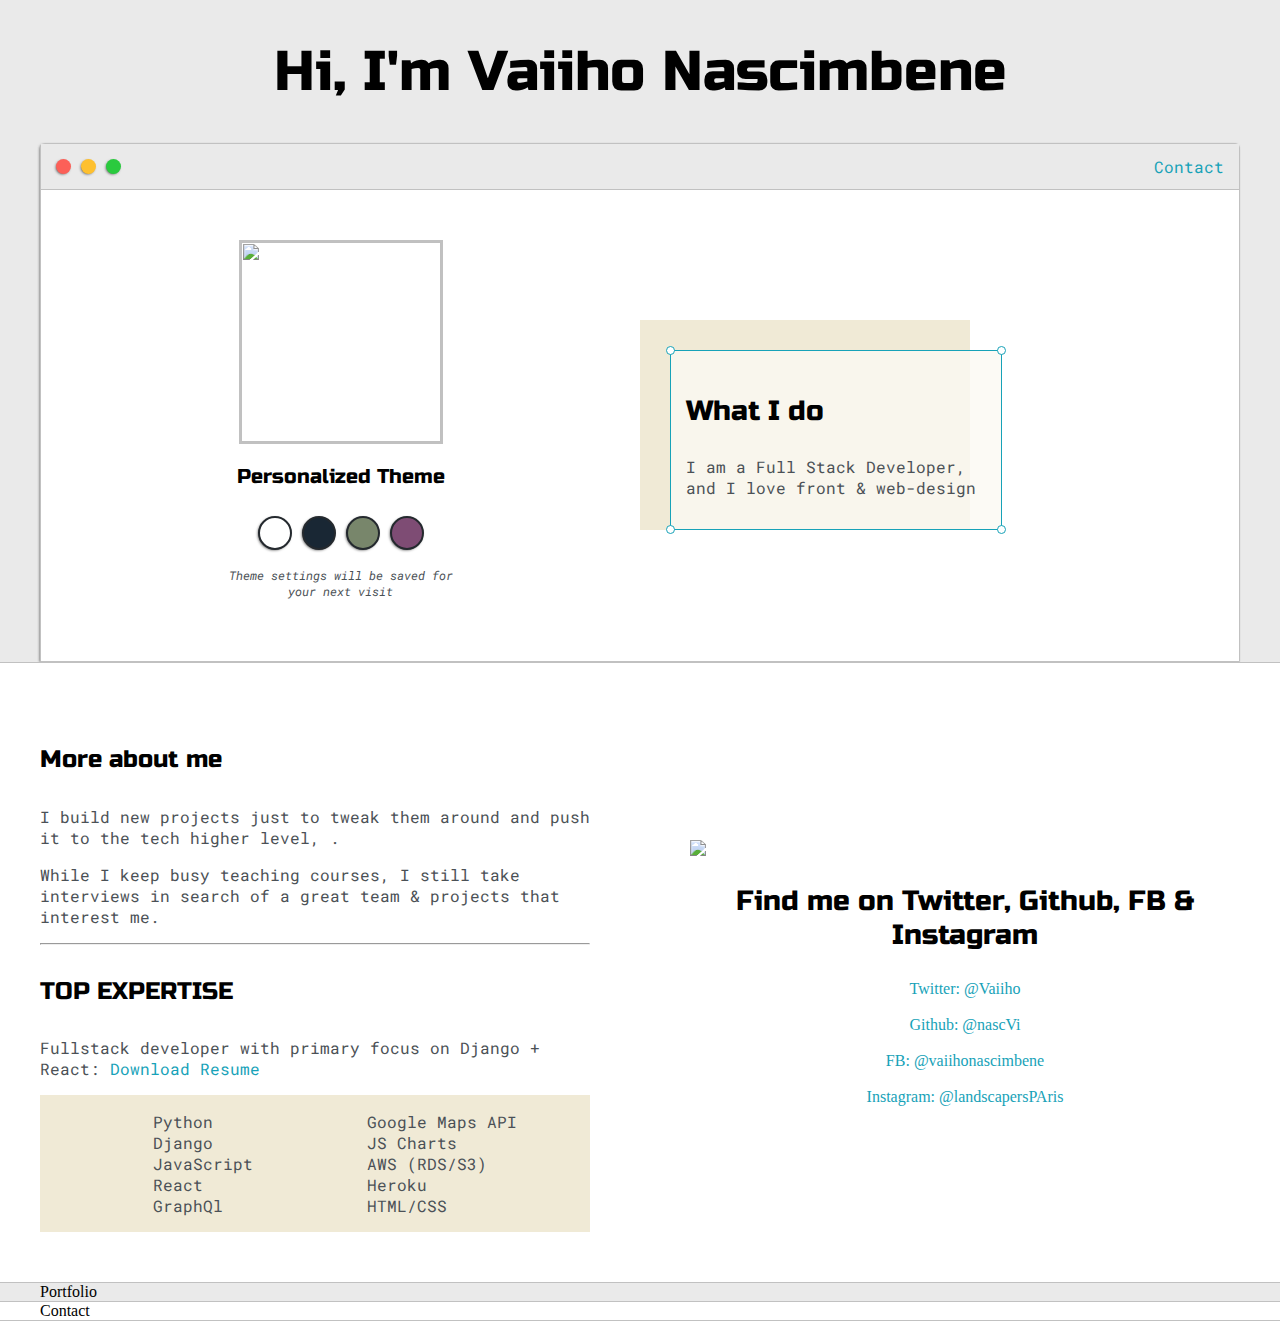
==== index.html @ 9cf94427 "initial" ====
<!DOCTYPE html>
<html>
<head>
    <title>Vaiiho Nascimbene</title>

    <meta name="viewport" content="width=device-width, intial-scale=1, maximum-scale=1, minimum-scale=1" />
    <link href="https://fonts.googleapis.com/css2?family=Roboto+Mono:wght@500&family=Russo+One&display=swap" rel="stylesheet"> 
    <link rel="stylesheet" type="text/css" href="default.css">
</head>
<body>
    <section class="s1">
        <div class="main-container">
          <div class="greating-wrapper">
            <h1>Hi, I'm Vaiiho Nascimbene</h1>
          </div>
          
          
          <div class="intro-wrapper">
            <div class="nav-wrapper">
                <div class="dots-wrapper">
                    <div id="dot1" class="browser-dot"></div>
                    <div id="dot2" class="browser-dot"></div>
                    <div id="dot3" class="browser-dot"></div>
                </div>
                
                <ul id="navigation">

                    <li><a href="#">Contact</a></li>
                </ul>
            </div>

            <div class="left-column">
                <img id="profile_pic" src="images/Dennis.jpg" />
                <h5 style="text-align: center; line-height: 0;">Personalized Theme</h5>
                
                <div id="theme-options-wrapper">
                    <div id="light-mode" class="theme-dot"></div>
                    <div id="blue-mode" class="theme-dot"></div>
                    <div id="green-mode" class="theme-dot"></div>
                    <div id="purple-mode" class="theme-dot"></div>
                </div>

                <p id="settings-note">Theme settings will be saved for<br> your next visit
                </p>
            </div>

            <div class="right-column">
              <div id="preview-shadow">
                  <div id="preview">
                      <div id="corner-tl" class="corner"></div>
                      <div id="corner-tr" class="corner"></div>
                      
                      <h3>What I do</h3>
                      <p>I am a Full Stack Developer, and I love front & web-design</p>
                      <div id="corner-bl" class="corner"></div>
                      <div id="corner-br" class="corner"></div>
                    </div>
                  </div>
              </div>  
            </div>
        </div>
    </section>

    <section class="s2">
        <div class="main-container">
            <div class="about-wrapper">
                <div class="about-me">
                    <h4>More about me</h4>
                    <p>I build new projects just to tweak them around 
                        and push it to the tech higher level, .</p>

                    <p>While I keep busy teaching courses, I still take interviews in search of a great team & projects that interest me.</p>
                    
                    <hr>

                    <h4>TOP EXPERTISE</h4>

                    <p>Fullstack developer with primary focus on Django + React: <a target="_blank" href="resume.pdf">Download Resume</a></p>
                    
                    <div id="skills">
                        <ul>
                            <li>Python</li>
                            <li>Django</li>
                            <li>JavaScript</li>
                            <li>React</li>
                            <li>GraphQl</li>
                        </ul>
                        
                        <ul>
                            <li>Google Maps API</li>
                            <li>JS Charts</li>
                            <li>AWS (RDS/S3)</li>
                            <li>Heroku</li>
                            <li>HTML/CSS</li>
                        </ul>
                    </div>
                </div>

                <div class="social-links">
                    <img id="social_img" src="images/follow.jpg"/>
                    <h3>Find me on Twitter, Github, FB & Instagram</h3>
    
                    <a target="_blank" href="#">
                        Twitter: @Vaiiho
                    </a>
                    <br>
                    <a target="_blank" href="#">
                        Github: @nascVi
                    </a>
                    <br>
                    <a target="_blank" href="#">
                        FB: @vaiihonascimbene
                    </a>
                    <br>
                    <a target="_blank" href="#">
                        Instagram: @landscapersPAris
                    </a>
                </div>
            </div>
        </div>
    </section>

    <section class="s1">
        <div class="main-container">
        Portfolio
        </div>
    </section>

    <section class="s2">
        <div class="main-container">
        Contact
        </div>
    </section>
</body>
</html>
---- default.css ----
:root {
    --mainColor: #eaeaea;
    --secondaryColor: #fff;

    --borderColor: #c1c1c1;

    --mainText: black;
    --secondaryText: #4b5156;
    
    --themeDotBorder: #24292e;

    --previewBg: rgb(251,249,243,0.8);
    --previewShadow: #f0ead6;
}

html, body {
    padding: 0;
    margin: 0;
}

h1, h2, h3, h4, h5, h6, strong{
    color: var(--mainText);
    font-family: 'Russo One', sans-serif;
    font-weight: 500;
}

p, li, span, label, input, textarea {
    color: var(--secondaryText);
    font-family: 'Roboto Mono', monospace;
}

a {
    text-decoration: none;
    color: #17a2b8;
}

ul {
    list-style: none;
}

h1{font-size: 56px;}
h2{font-size: 36px;}
h3{font-size: 28px;}
h4{font-size: 24px;}
h5{font-size: 20px;}
h6{font-size: 16px;}


.s1 {
    background-color: var(--mainColor);
    border-bottom:1px solid var(--borderColor);
    overflow: auto;
}

.s2 {
    background-color: var(--secondaryColor);
    border-bottom:1px solid var(--borderColor);
    overflow: auto;
}

.main-container{
    width: 1200px;
    margin: 0 auto;
}

.greating-wrapper {
    display: grid;
    text-align: center;
    align-content: center;
    min-height: 1   0em;
}

.intro-wrapper {
    background-color: var(--secondaryColor);
    border: 1px solid var(--borderColor);
    border-radius: 5px 5px 0 0;

    -webkit-box-shadow: -1px 1px 3px -1px rgba(0,0,0,0.75);
    -moz-box-shadow: -1px 1px 3px -1px rgba(0,0,0,0.75);
    box-shadow: -1px 1px 3px -1px rgba(0,0,0,0.75);

    display: grid;
    grid-template-columns: 1fr 1fr;
    grid-template-areas: 
        'nav-wrapper nav-wrapper'
        'left-column right-column'
    ;
}

.nav-wrapper {
    grid-area: nav-wrapper;
    border-bottom:  1px solid var(--borderColor);
    display: flex;
    justify-content: space-between;
    align-items: center;
    background-color: var(--mainColor);
}

#navigation {
    margin: 0;
    padding: 10px;
}

#navigation li {
    display: inline-block;
    margin-right: 5px;
    margin-left: 5px;
}

.dots-wrapper {
    display: flex;
    padding: 10px;
}

#dot1 {
    background-color: #FC6058;
}

#dot2 {
    background-color: #FEC02F;
}

#dot3 {
    background-color: #2ACA3E;
}

.browser-dot {
    background-color: black;
    height: 15px;
    width: 15px;
    border-radius: 50%;
    margin: 5px;

    -webkit-box-shadow: -1px 1px 3px -1px rgba(0,0,0,0.75);
    -moz-box-shadow: -1px 1px 3px -1px rgba(0,0,0,0.75);
    box-shadow: -1px 1px 3px -1px rgba(0,0,0,0.75);
}


.left-column {
    grid-area: left-column;
    padding-top: 50px;
    padding-bottom: 50px;
}

#profile_pic {
    display: block;
    margin: 0 auto;

    height: 200px;
    width: 200px;
    object-fit: cover;
    border: 2px solid var(--borderColor);
}

#theme-options-wrapper{
    display: flex;
    justify-content: center;
}

.theme-dot {
    height: 30px;
    width: 30px;
    background-color: black;
    border-radius: 50%;

    margin: 5px;
    border: 2px solid var(--themeDotBorder);

    -webkit-box-shadow: -1px 1px 3px -1px rgba(0,0,0,0.75);
    -moz-box-shadow: -1px 1px 3px -1px rgba(0,0,0,0.75);
    box-shadow: -1px 1px 3px -1px rgba(0,0,0,0.75);
    
    cursor: pointer;
}

.theme-dot:hover {
    border-width: 5px;
}

#light-mode {
    background-color: #fff;
}

#blue-mode {
    background-color: #192734;
}

#green-mode {
    background-color: #78866b;
}

#purple-mode {
    background-color: #7E4C74;
}

#settings-note {
    font-size: 12px;
    font-style: italic;
    text-align: center;
}

.right-column {
    grid-area: right-column;
    display: grid;
    align-content: center;

    padding-top: 50px;
    padding-bottom: 50px;
}

#preview {
    width: 300px;
    border: 1.5px solid #17a2b8;
    background-color: var(--previewBg);
    padding: 15px;
    position: relative;
}

#preview-shadow{
    background-color: var(--previewShadow);
    width: 300px;
    height: 180px;
    padding-left: 30px;
    padding-top: 30px;
}

.corner{
    width: 7px;
    height: 7px;
    border-radius: 50%;
    border: 1.5px solid #17a2b8;
    background-color: #fff;
    position: absolute;
}

#corner-tl {
    top: -5px;
    left: -5px;
}

#corner-tr {
    top: -5px;
    right: -5px;
}

#corner-bl {
    bottom: -5px;
    right: -5px;
}

#corner-br {
    bottom: -5px;
    left: -5px;
}

.about-wrapper {
    display: grid;
    grid-template-columns: repeat(auto-fit, minmax(320px, 1fr));
    padding-bottom: 50px;
    padding-top: 50px;
    gap: 100px;
}

#skills {
    display: flex;
    justify-content: space-evenly;
    background-color: var(--previewShadow);
}

.social-links{
    display: grid;
    align-content: center;
    text-align: center;
}

#social_img{
    width: 100%;

}

@media screen and (max-width: 1200px){
    .main-container {
        width: 95%;
    }
}

@media screen and (max-width: 800px){
    .intro-wrapper {
        grid-template-columns: 1fr;
        grid-template-areas: 
            'nav-wrapper'
            'left-column' 
            'right-column'
        ;
    }

    .right-column{
        justify-content: center;
    }
}
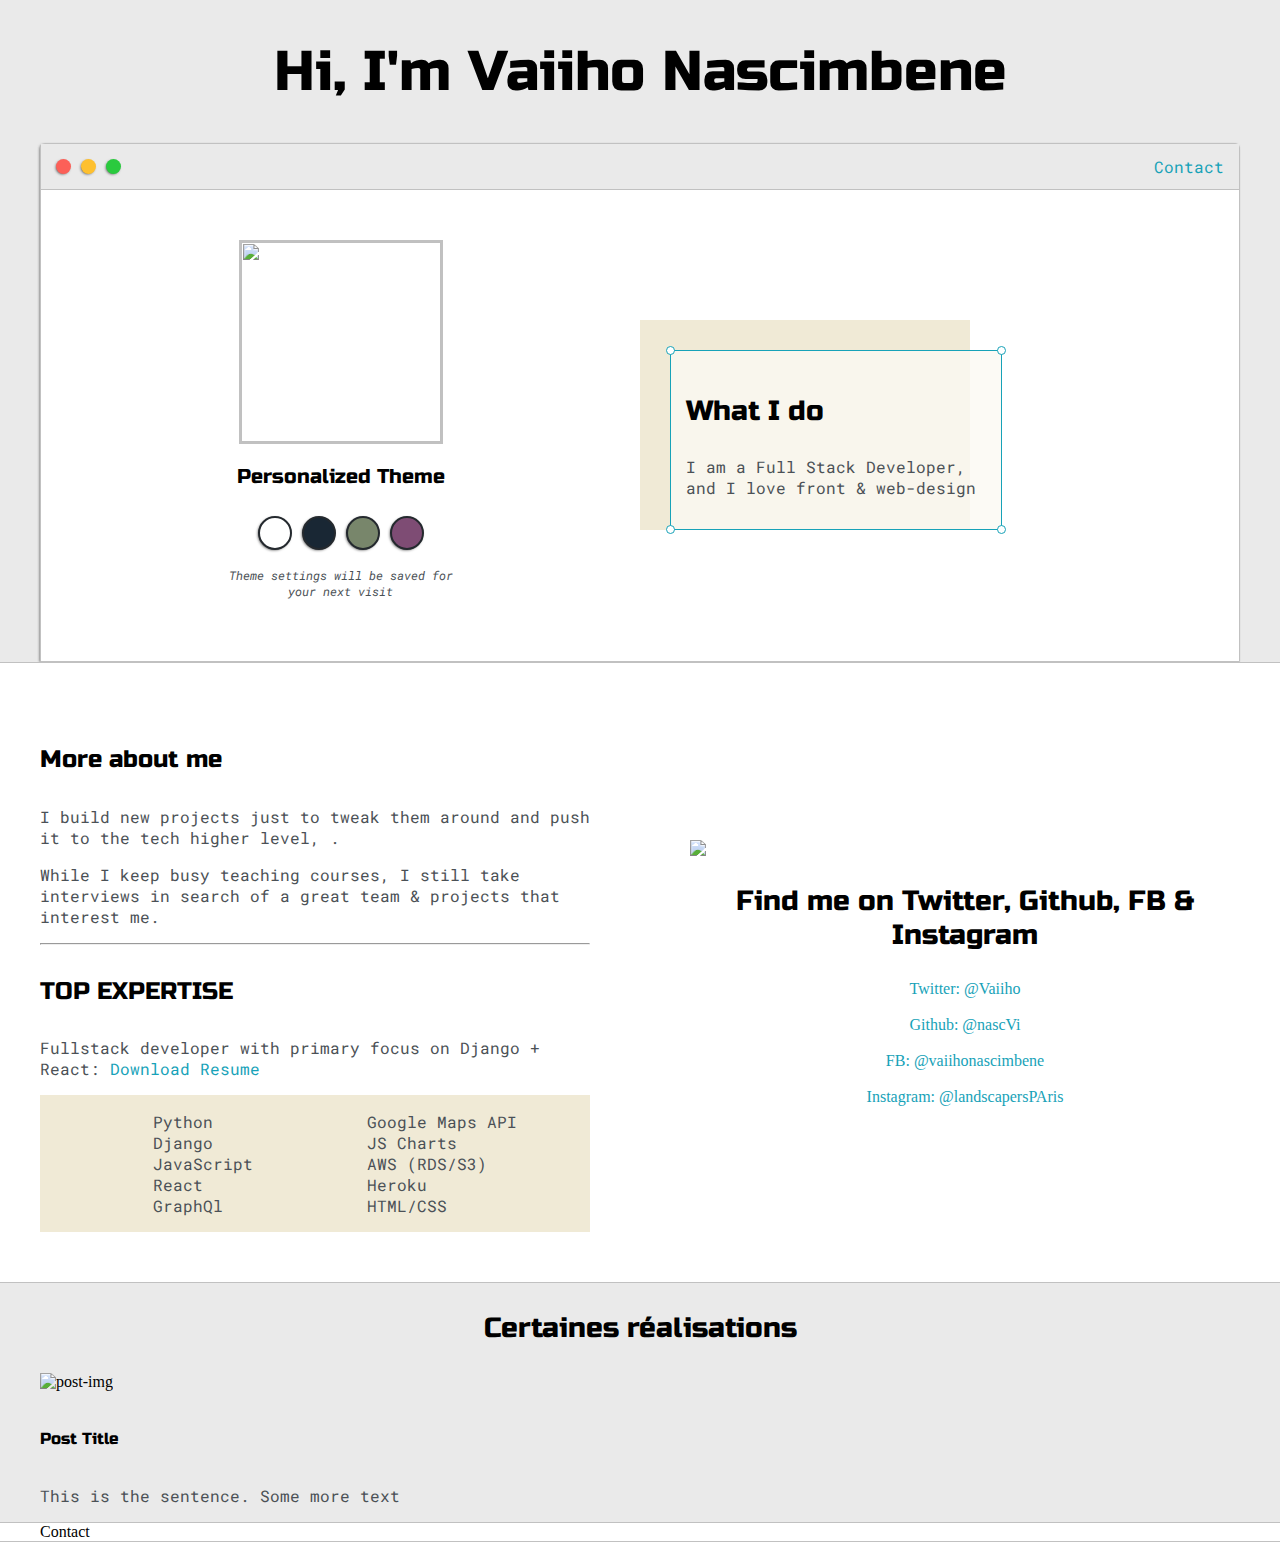
==== commit 65e0cde7: "folio ☄" ====
--- a/index.html
+++ b/index.html
@@ -122,7 +122,18 @@
 
     <section class="s1">
         <div class="main-container">
-        Portfolio
+            <h3 style="text-align: center;">Certaines réalisations</h3>
+            
+            <div class="post-wrapper">
+                <div class="post">
+                    <img src="images/Dennis.jpg" alt="post-img">
+                    <div class="post-preview">
+                        <h6 class="post-title">Post Title</h6>
+                        <p class="post-intro">This is the sentence. 
+                            Some more text</p>
+                    </div>    
+                </div>
+            </div>
         </div>
     </section>
 
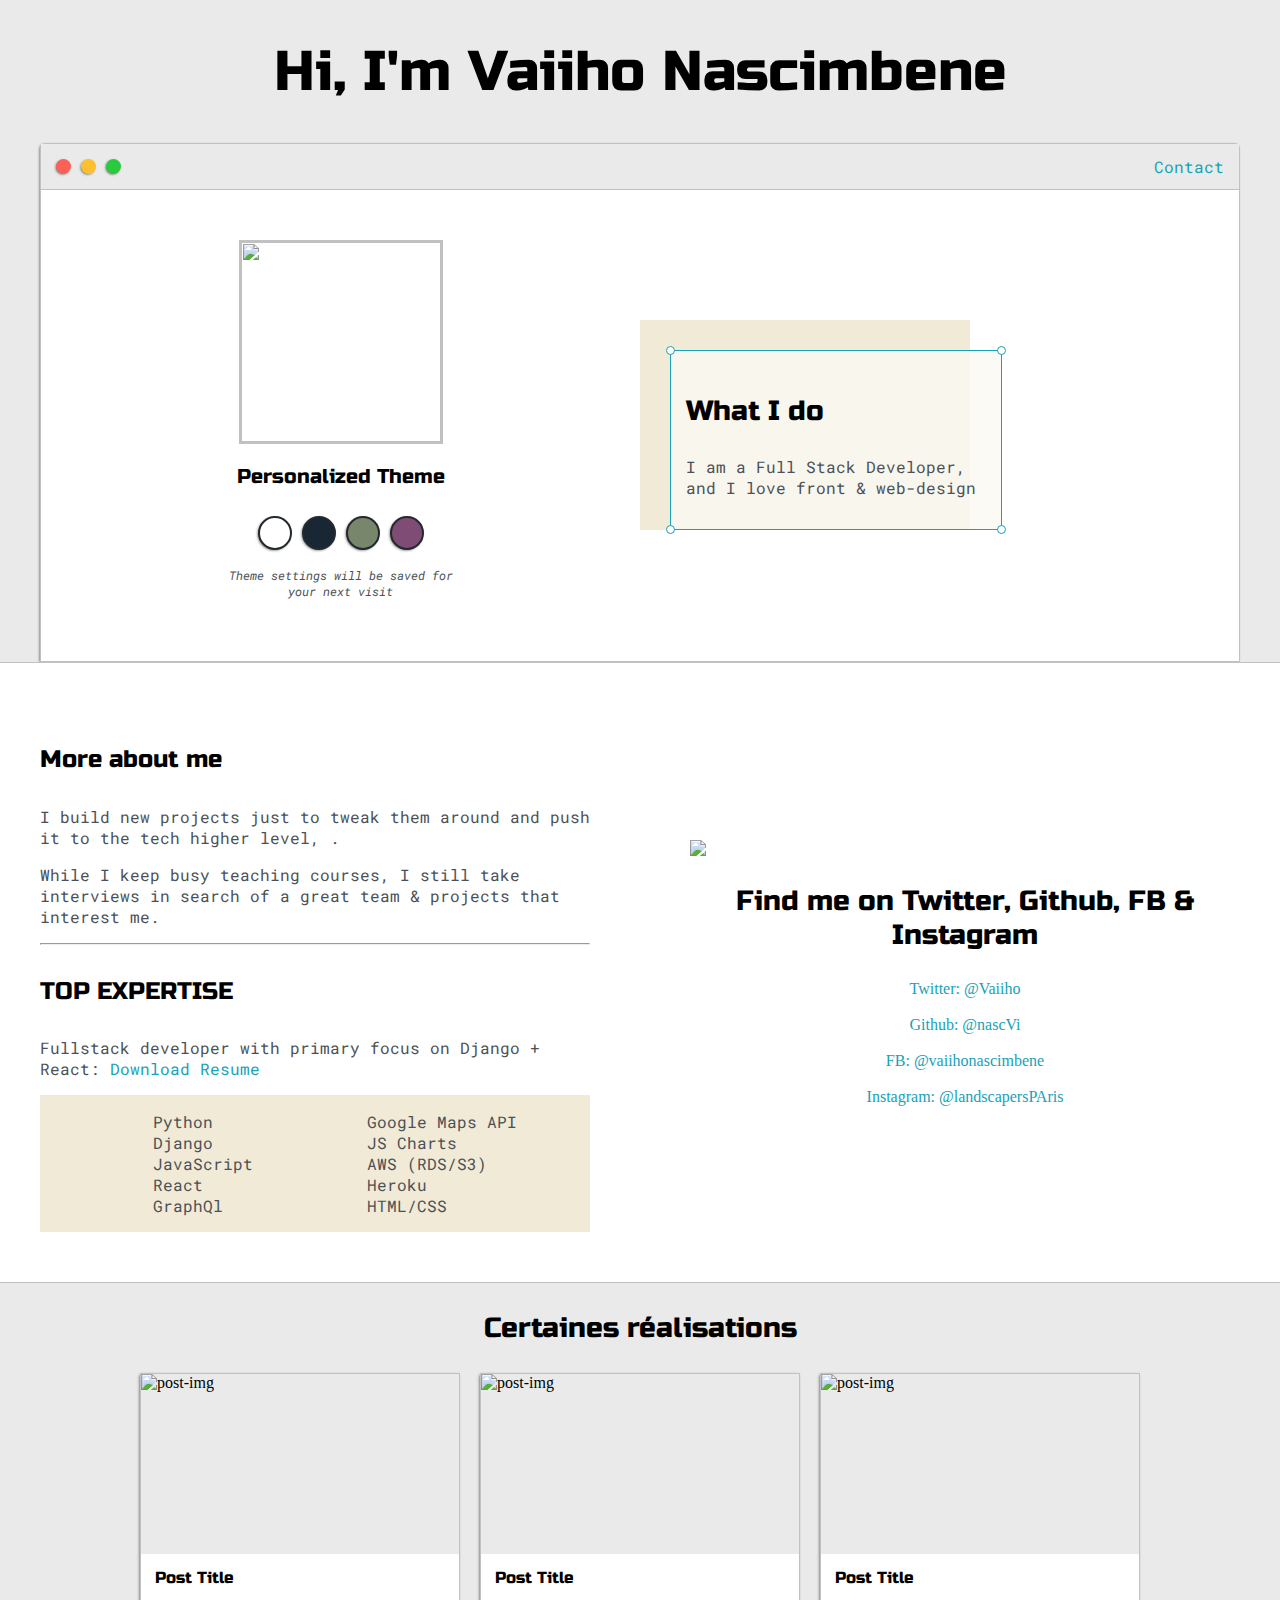
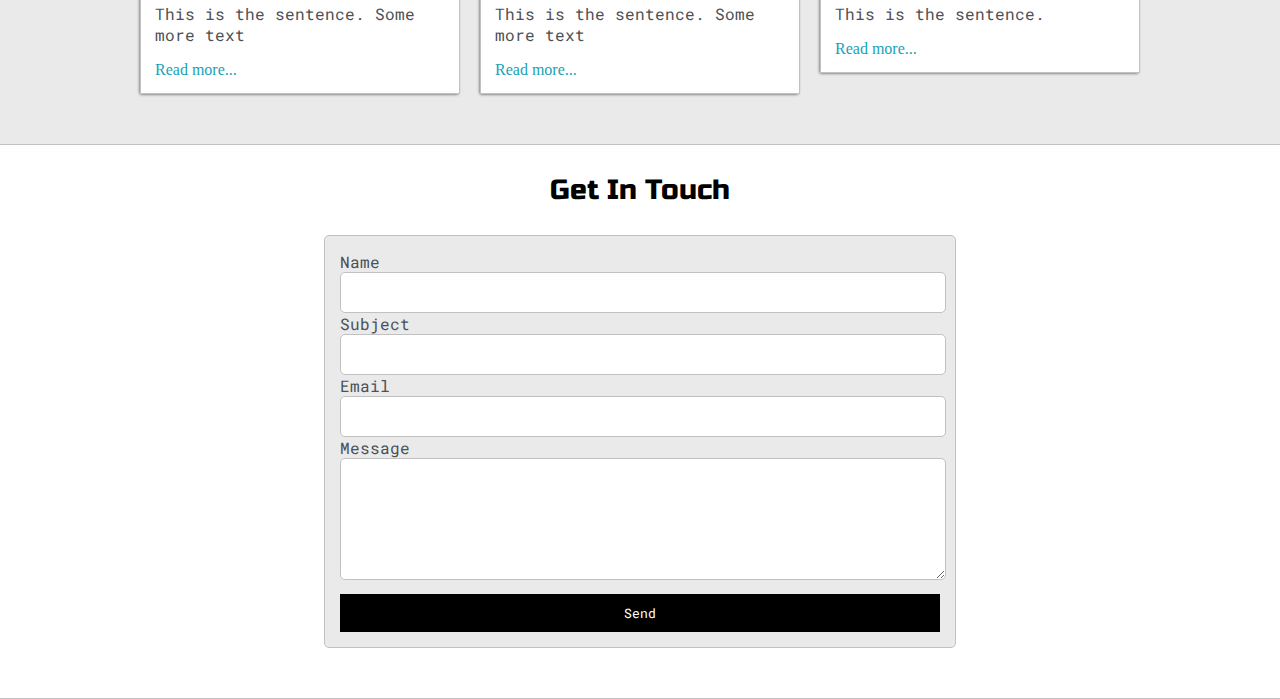
==== commit 16d7bf87: "form + style 🎭" ====
--- a/index.html
+++ b/index.html
@@ -125,13 +125,41 @@
             <h3 style="text-align: center;">Certaines réalisations</h3>
             
             <div class="post-wrapper">
-                <div class="post">
-                    <img src="images/Dennis.jpg" alt="post-img">
-                    <div class="post-preview">
-                        <h6 class="post-title">Post Title</h6>
-                        <p class="post-intro">This is the sentence. 
-                            Some more text</p>
-                    </div>    
+
+                <div>
+                    <!-- Extra div necessary not to have an extra grey space at the bottom -->
+                    <div class="post">
+                        <img class="thumbnail" src="images/Dennis.jpg" alt="post-img">
+                        <div class="post-preview">
+                            <h6 class="post-title">Post Title</h6>
+                            <p class="post-intro">This is the sentence. 
+                                Some more text</p>
+                            <a href="#">Read more...</a>
+                        </div>    
+                    </div>
+                </div>
+                <div>
+                    <!-- Extra div necessary not to have an extra grey space at the bottom -->
+                    <div class="post">
+                        <img class="thumbnail" src="images/Dennis.jpg" alt="post-img">
+                        <div class="post-preview">
+                            <h6 class="post-title">Post Title</h6>
+                            <p class="post-intro">This is the sentence. 
+                                Some more text</p>
+                            <a href="#">Read more...</a>
+                        </div>    
+                    </div>
+                </div>
+                <div>
+                    <!-- Extra div necessary not to have an extra grey space at the bottom -->
+                    <div class="post">
+                        <img class="thumbnail" src="images/Dennis.jpg" alt="post-img">
+                        <div class="post-preview">
+                            <h6 class="post-title">Post Title</h6>
+                            <p class="post-intro">This is the sentence.</p>
+                            <a href="#">Read more...</a>
+                        </div>    
+                    </div>
                 </div>
             </div>
         </div>
@@ -139,7 +167,23 @@
 
     <section class="s2">
         <div class="main-container">
-        Contact
+        <h3 style="text-align: center;">Get In Touch</h3>
+        <form id="contact-form">
+            <label>Name</label>
+            <input class="input-field" type="text" name="name">
+
+            <label>Subject</label>
+            <input class="input-field" type="text" name="subject">
+            
+            <label>Email</label>
+            <input class="input-field" type="text" name="email">
+            
+            <label>Message</label>
+            <textarea class="input-field" name="message" ></textarea>
+
+            <input id="submit-btn" type="submit" value="Send">
+
+        </form>
         </div>
     </section>
 </body>
--- a/default.css
+++ b/default.css
@@ -11,6 +11,8 @@
 
     --previewBg: rgb(251,249,243,0.8);
     --previewShadow: #f0ead6;
+
+    --buttonColor: black;
 }
 
 html, body {
@@ -277,6 +279,84 @@
 #social_img{
     width: 100%;
 
+}
+
+.post-wrapper {
+    display: grid;
+    grid-template-columns: repeat(auto-fit, 320px);
+    gap: 20px;
+    justify-content: center;
+    padding-bottom: 50px;
+}
+
+.post {
+    border: 1px solid var(--borderColor);
+    -webkit-box-shadow: -1px 1px 3px -1px rgba(0,0,0,0.75);
+    -moz-box-shadow: -1px 1px 3px -1px rgba(0,0,0,0.75);
+    box-shadow: -1px 1px 3px -1px rgba(0,0,0,0.75);
+}
+
+.thumbnail {
+    display: block;
+    width: 100%;
+    height: 180px;
+    object-fit: cover;
+}
+
+.post-preview {
+    background-color: #fff;
+    padding: 14px;
+}
+
+.post-title {
+    color: black;
+    margin: 0;
+}
+
+.post-intro {
+    color: #4b5156;
+    font-size: 16px;
+}
+
+#contact-form {
+    display: block;
+    max-width: 600px;
+    margin: 0 auto;
+    border: 1px solid var(--borderColor);
+    padding: 15px;
+    border-radius: 5px;
+    background-color: var(--mainColor);
+    margin-bottom: 50px;
+
+}
+
+#contact-form label {
+    line-height: 2.7em;
+}
+
+#contact-form textarea {
+    min-height: 100px;
+    font-size: 14px;
+}
+
+.input-field {
+    width: 100%;
+    padding-top: 10px;
+    padding-bottom: 10px;
+    background-color: var(--secondaryColor);
+    border-radius: 5px;
+    border: 1px solid var(--borderColor);
+    font-size: 14px;
+}
+
+#submit-btn {
+    margin-top: 10px;
+    width: 100%;
+    padding-top: 10px;
+    padding-bottom: 10px;
+    color: #fff;
+    background-color: var(--buttonColor);
+    border: none;
 }
 
 @media screen and (max-width: 1200px){
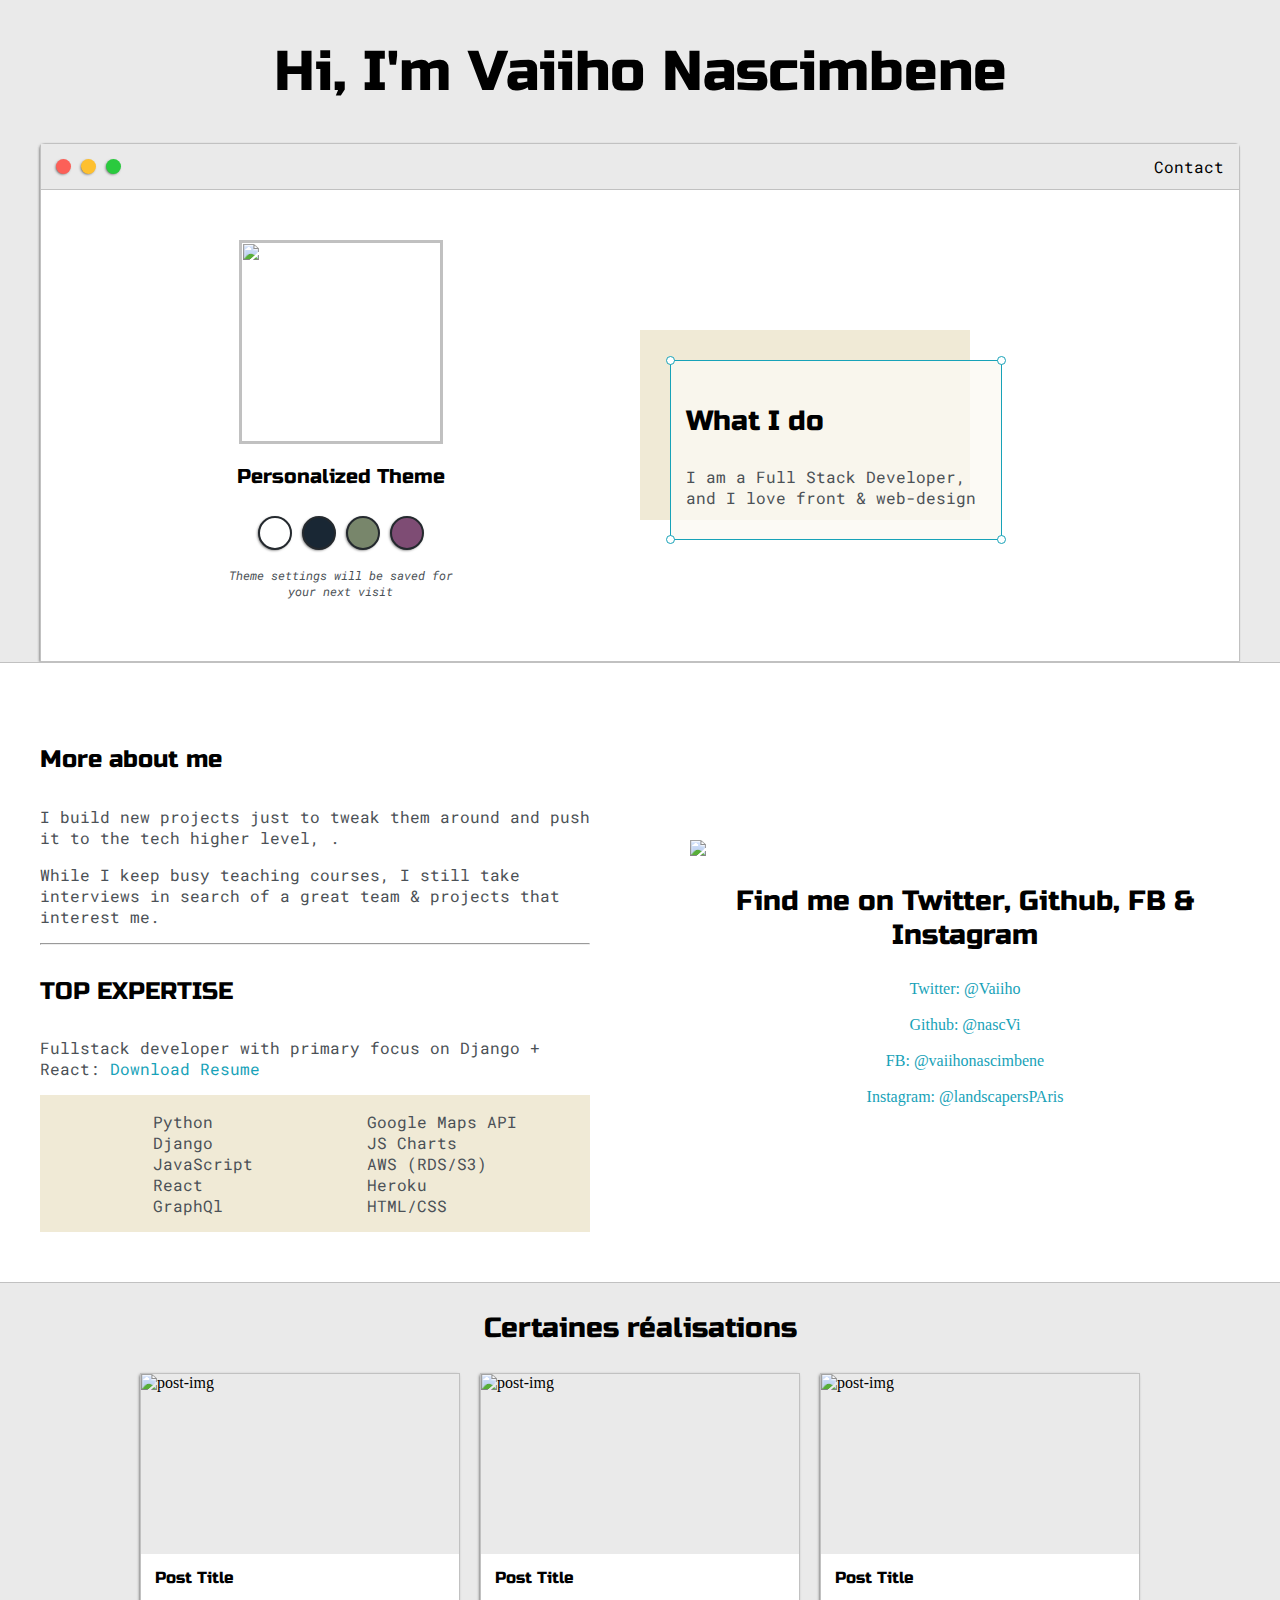
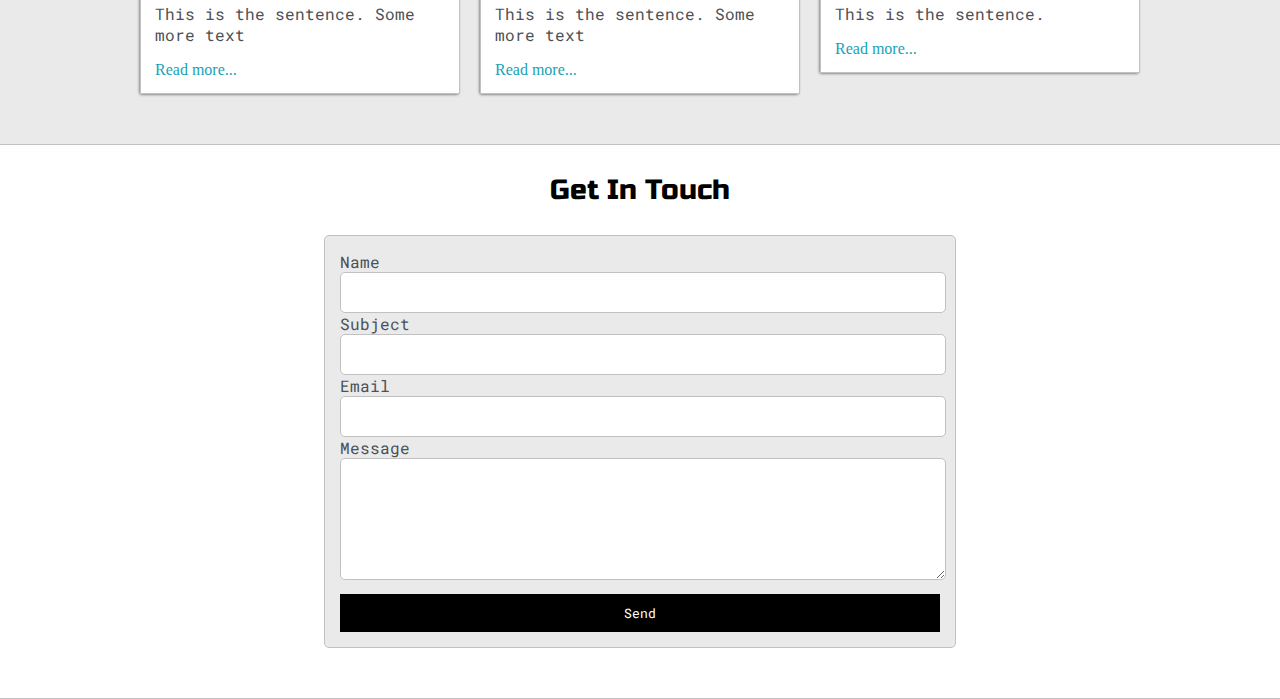
==== commit 14eeebf6: "dynamic colors 🍬" ====
--- a/index.html
+++ b/index.html
@@ -5,7 +5,10 @@
 
     <meta name="viewport" content="width=device-width, intial-scale=1, maximum-scale=1, minimum-scale=1" />
     <link href="https://fonts.googleapis.com/css2?family=Roboto+Mono:wght@500&family=Russo+One&display=swap" rel="stylesheet"> 
-    <link rel="stylesheet" type="text/css" href="default.css">
+    <!-- default theme style -->
+
+	<link rel="stylesheet" type="text/css" href="default.css">
+	<link id="theme-style" rel="stylesheet" type="text/css" href="">
 </head>
 <body>
     <section class="s1">
@@ -30,14 +33,14 @@
             </div>
 
             <div class="left-column">
-                <img id="profile_pic" src="images/Dennis.jpg" />
+                <img id="profile_pic" src="images/Vaiiho.png" />
                 <h5 style="text-align: center; line-height: 0;">Personalized Theme</h5>
                 
                 <div id="theme-options-wrapper">
-                    <div id="light-mode" class="theme-dot"></div>
-                    <div id="blue-mode" class="theme-dot"></div>
-                    <div id="green-mode" class="theme-dot"></div>
-                    <div id="purple-mode" class="theme-dot"></div>
+                    <div data-mode="light" id="light-mode" class="theme-dot"></div>
+                    <div data-mode="blue" id="blue-mode" class="theme-dot"></div>
+                    <div data-mode="green" id="green-mode" class="theme-dot"></div>
+                    <div data-mode="purple" id="purple-mode" class="theme-dot"></div>
                 </div>
 
                 <p id="settings-note">Theme settings will be saved for<br> your next visit
@@ -129,7 +132,19 @@
                 <div>
                     <!-- Extra div necessary not to have an extra grey space at the bottom -->
                     <div class="post">
-                        <img class="thumbnail" src="images/Dennis.jpg" alt="post-img">
+                        <img class="thumbnail" src="images/Vaiiho.png" alt="post-img">
+                        <div class="post-preview">
+                            <h6 class="post-title">Post Title</h6>
+                            <p class="post-intro">This is the sentence. 
+                                Some more text</p>
+                            <a href="post.html">Read more...</a>
+                        </div>    
+                    </div>
+                </div>
+                <div>
+                    <!-- Extra div necessary not to have an extra grey space at the bottom -->
+                    <div class="post">
+                        <img class="thumbnail" src="images/Vaiiho.png" alt="post-img">
                         <div class="post-preview">
                             <h6 class="post-title">Post Title</h6>
                             <p class="post-intro">This is the sentence. 
@@ -141,19 +156,7 @@
                 <div>
                     <!-- Extra div necessary not to have an extra grey space at the bottom -->
                     <div class="post">
-                        <img class="thumbnail" src="images/Dennis.jpg" alt="post-img">
-                        <div class="post-preview">
-                            <h6 class="post-title">Post Title</h6>
-                            <p class="post-intro">This is the sentence. 
-                                Some more text</p>
-                            <a href="#">Read more...</a>
-                        </div>    
-                    </div>
-                </div>
-                <div>
-                    <!-- Extra div necessary not to have an extra grey space at the bottom -->
-                    <div class="post">
-                        <img class="thumbnail" src="images/Dennis.jpg" alt="post-img">
+                        <img class="thumbnail" src="images/Vaiiho.png" alt="post-img">
                         <div class="post-preview">
                             <h6 class="post-title">Post Title</h6>
                             <p class="post-intro">This is the sentence.</p>
@@ -186,5 +189,6 @@
         </form>
         </div>
     </section>
+	<script type="text/javascript" src="script.js"></script>
 </body>
 </html>--- a/default.css
+++ b/default.css
@@ -18,6 +18,10 @@
 html, body {
     padding: 0;
     margin: 0;
+}
+
+body *{
+	transition: 0.3s;
 }
 
 h1, h2, h3, h4, h5, h6, strong{
@@ -103,6 +107,11 @@
     padding: 10px;
 }
 
+
+#navigation a {
+    color: var(--mainText);
+}
+
 #navigation li {
     display: inline-block;
     margin-right: 5px;
@@ -222,7 +231,7 @@
 #preview-shadow{
     background-color: var(--previewShadow);
     width: 300px;
-    height: 180px;
+    height: 160px;
     padding-left: 30px;
     padding-top: 30px;
 }
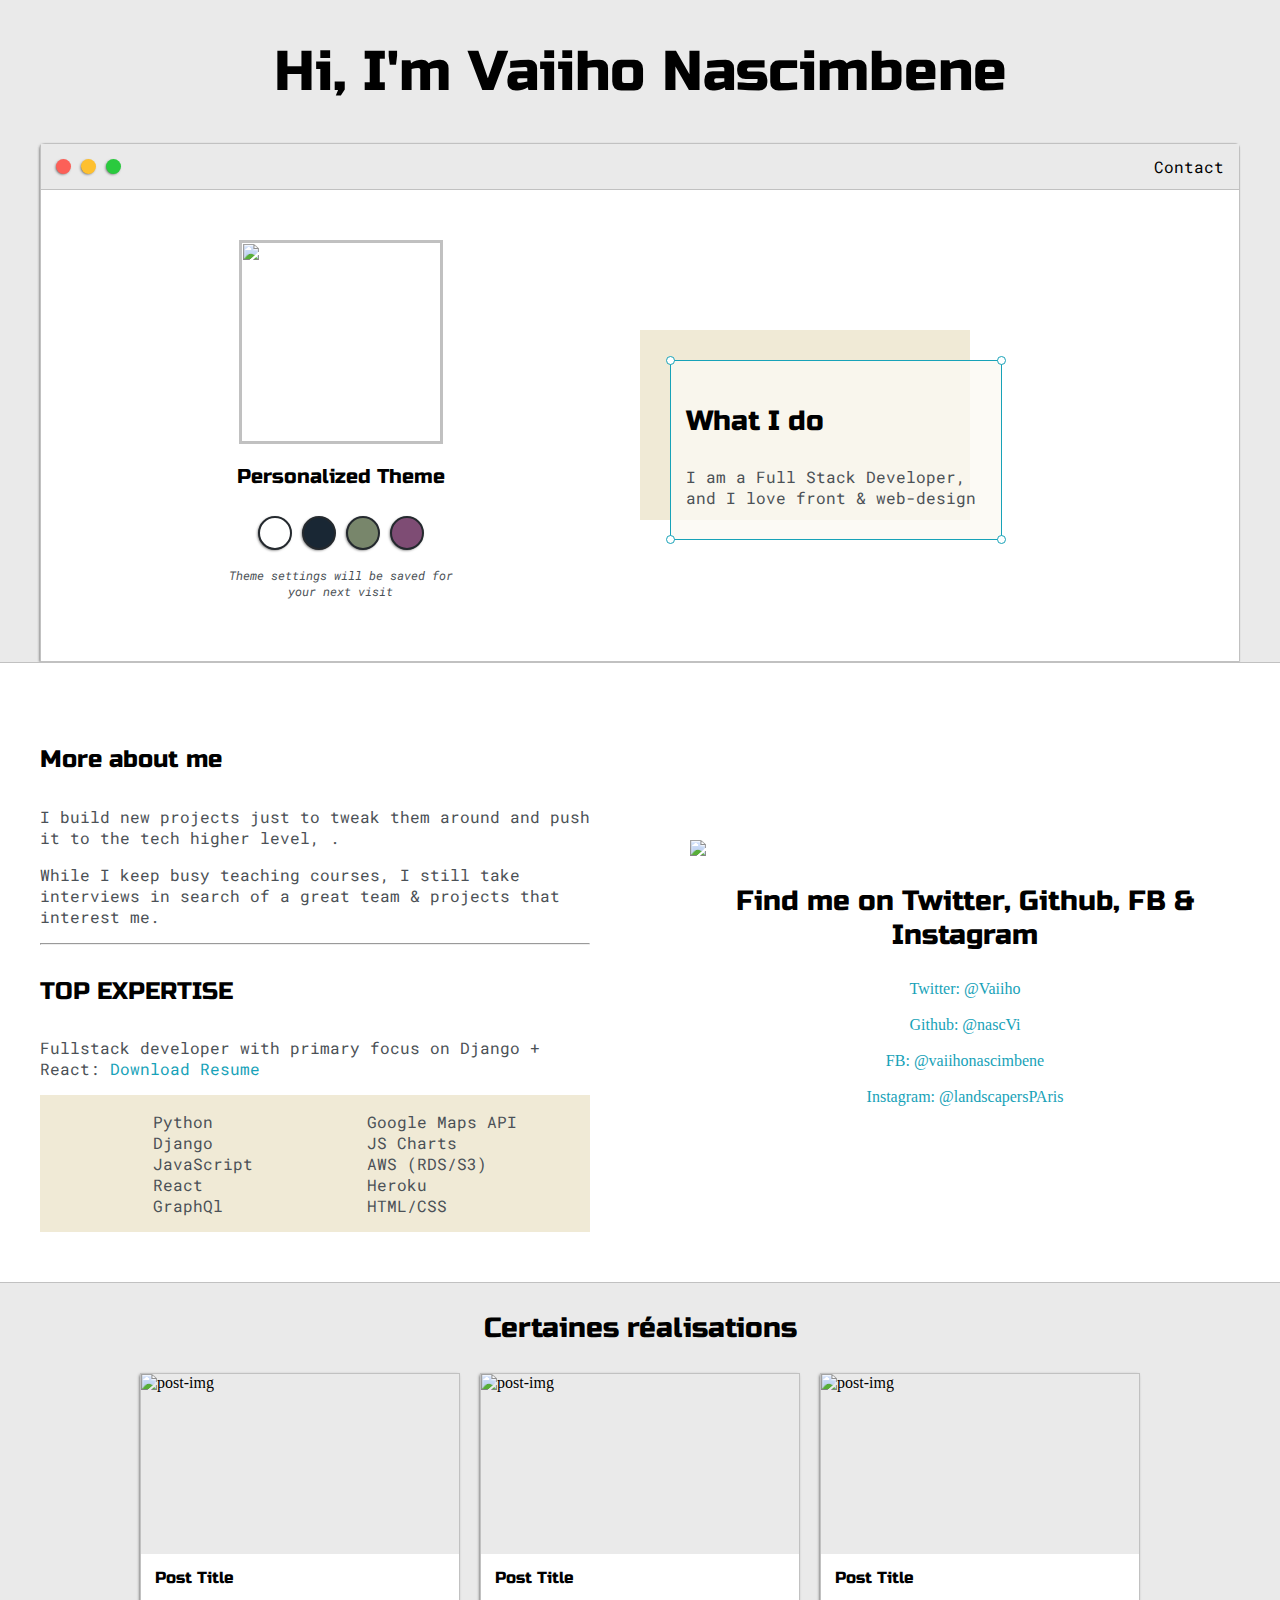
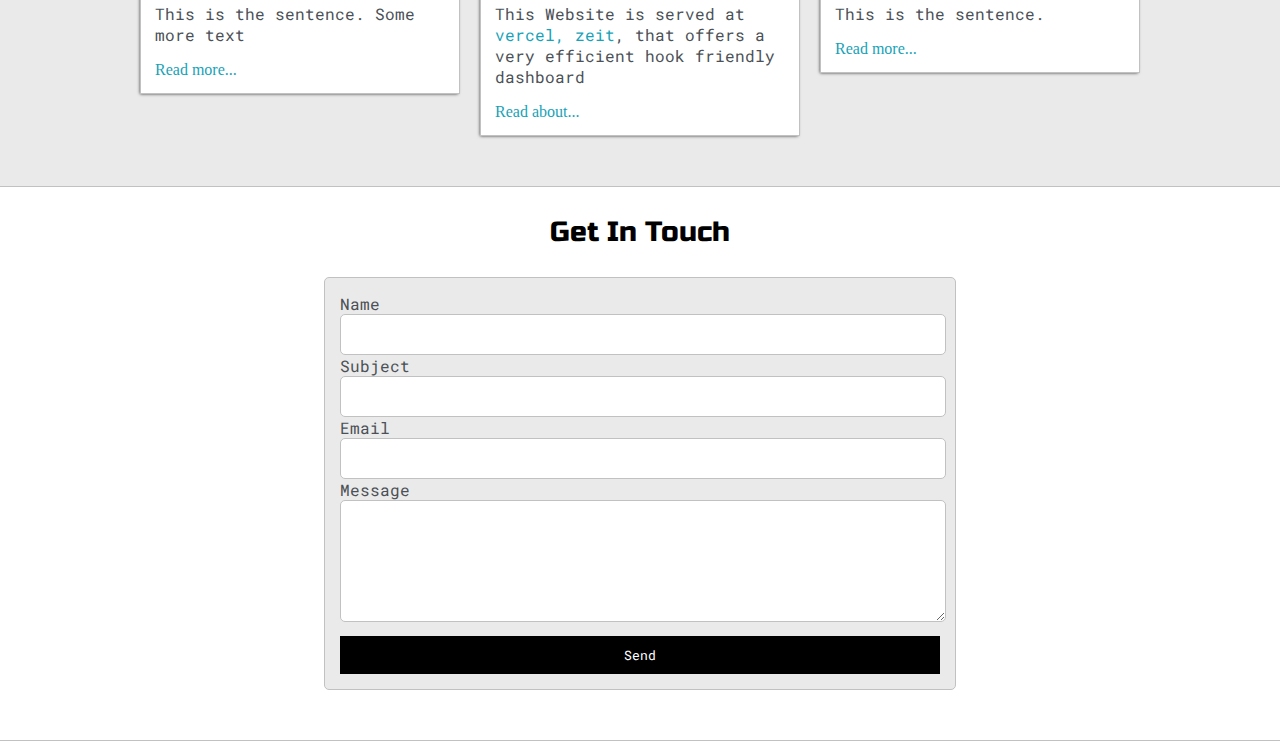
==== commit fdbf5434: "initial CV 👌" ====
--- a/index.html
+++ b/index.html
@@ -144,12 +144,13 @@
                 <div>
                     <!-- Extra div necessary not to have an extra grey space at the bottom -->
                     <div class="post">
-                        <img class="thumbnail" src="images/Vaiiho.png" alt="post-img">
+                        <img class="thumbnail" src="images/e-com.png" alt="post-img">
                         <div class="post-preview">
                             <h6 class="post-title">Post Title</h6>
-                            <p class="post-intro">This is the sentence. 
-                                Some more text</p>
-                            <a href="#">Read more...</a>
+                            <p class="post-intro">This Website is served at <a href="https://vercel.com">
+                                vercel, zeit</a>, that offers a very efficient hook friendly dashboard
+                            </p>
+                            <a href="#">Read about...</a>
                         </div>    
                     </div>
                 </div>
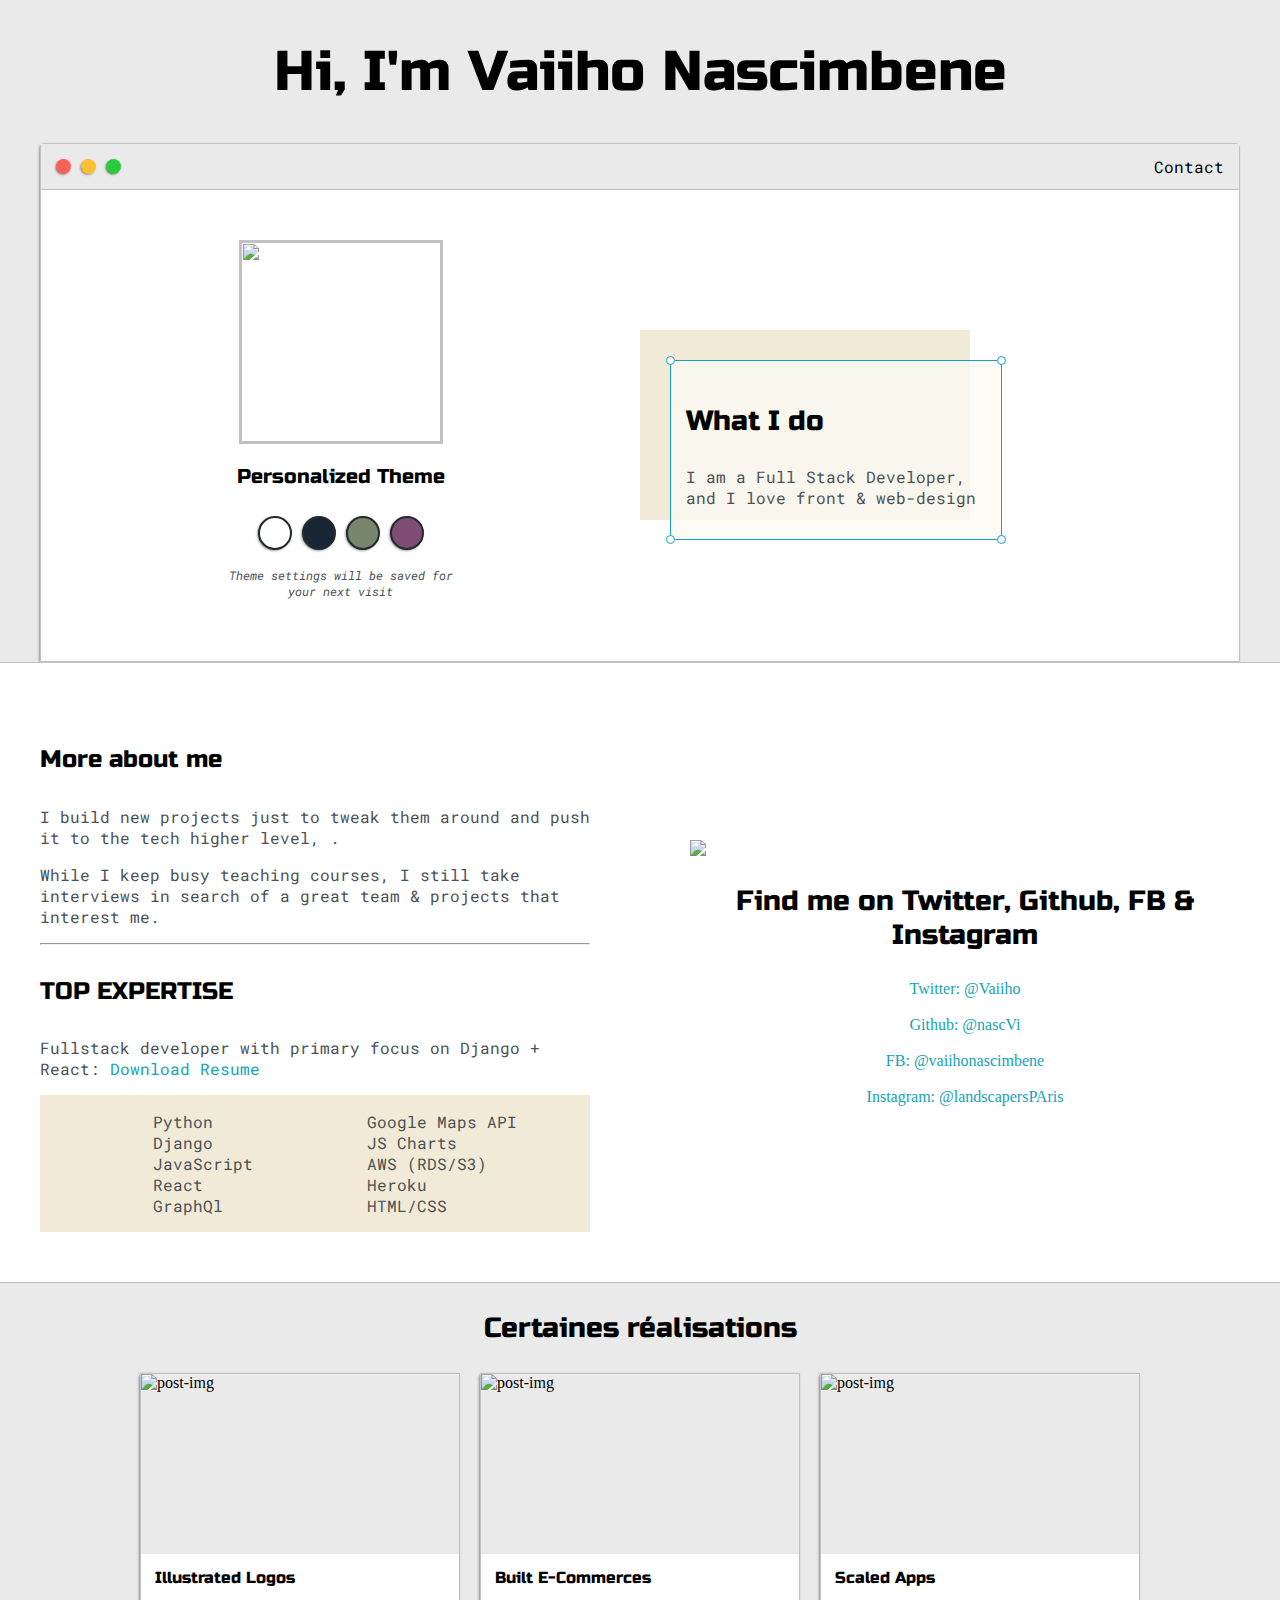
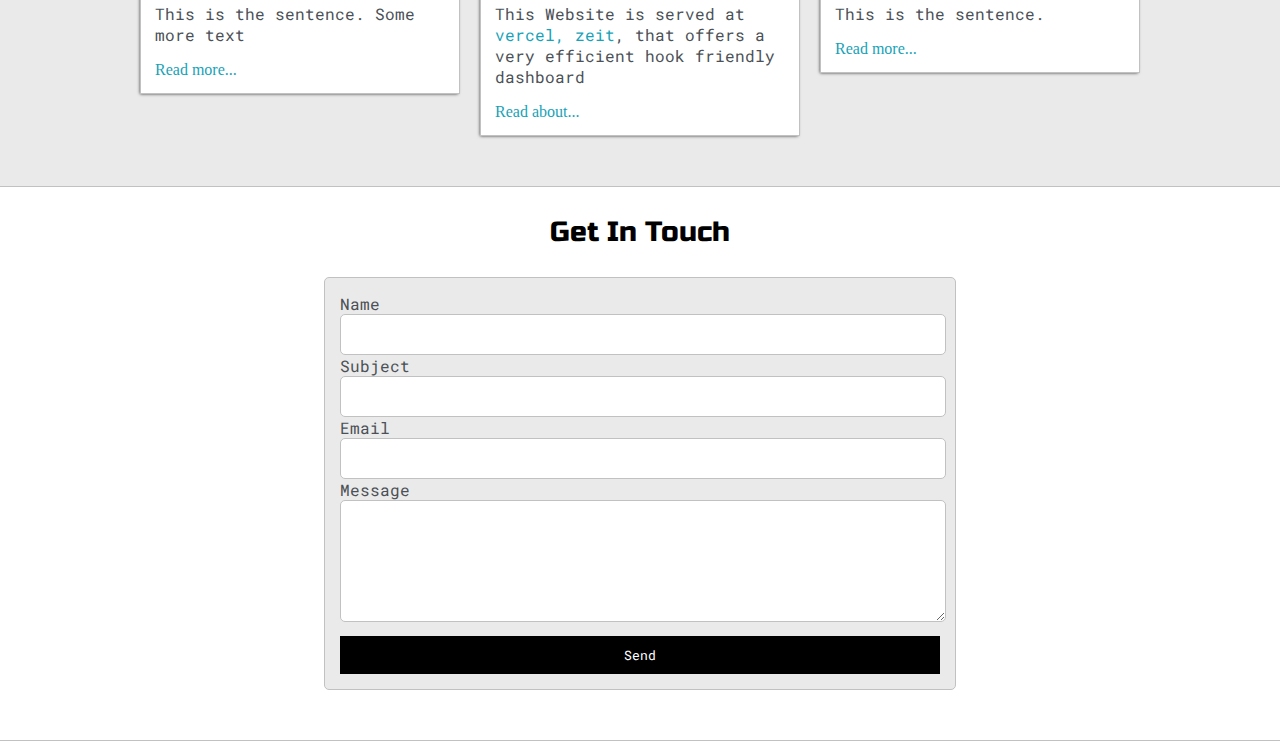
==== commit 90764f19: "Sicons foalders 🎙" ====
--- a/index.html
+++ b/index.html
@@ -134,10 +134,10 @@
                     <div class="post">
                         <img class="thumbnail" src="images/Vaiiho.png" alt="post-img">
                         <div class="post-preview">
-                            <h6 class="post-title">Post Title</h6>
+                            <h6 class="post-title">Illustrated Logos</h6>
                             <p class="post-intro">This is the sentence. 
                                 Some more text</p>
-                            <a href="post.html">Read more...</a>
+                            <a href="logo-post.html">Read more...</a>
                         </div>    
                     </div>
                 </div>
@@ -146,11 +146,11 @@
                     <div class="post">
                         <img class="thumbnail" src="images/e-com.png" alt="post-img">
                         <div class="post-preview">
-                            <h6 class="post-title">Post Title</h6>
+                            <h6 class="post-title">Built E-Commerces</h6>
                             <p class="post-intro">This Website is served at <a href="https://vercel.com">
                                 vercel, zeit</a>, that offers a very efficient hook friendly dashboard
                             </p>
-                            <a href="#">Read about...</a>
+                            <a href="eco-post">Read about...</a>
                         </div>    
                     </div>
                 </div>
@@ -159,10 +159,10 @@
                     <div class="post">
                         <img class="thumbnail" src="images/Vaiiho.png" alt="post-img">
                         <div class="post-preview">
-                            <h6 class="post-title">Post Title</h6>
+                            <h6 class="post-title">Scaled Apps</h6>
                             <p class="post-intro">This is the sentence.</p>
                             <a href="#">Read more...</a>
-                        </div>    
+                        </div>
                     </div>
                 </div>
             </div>
